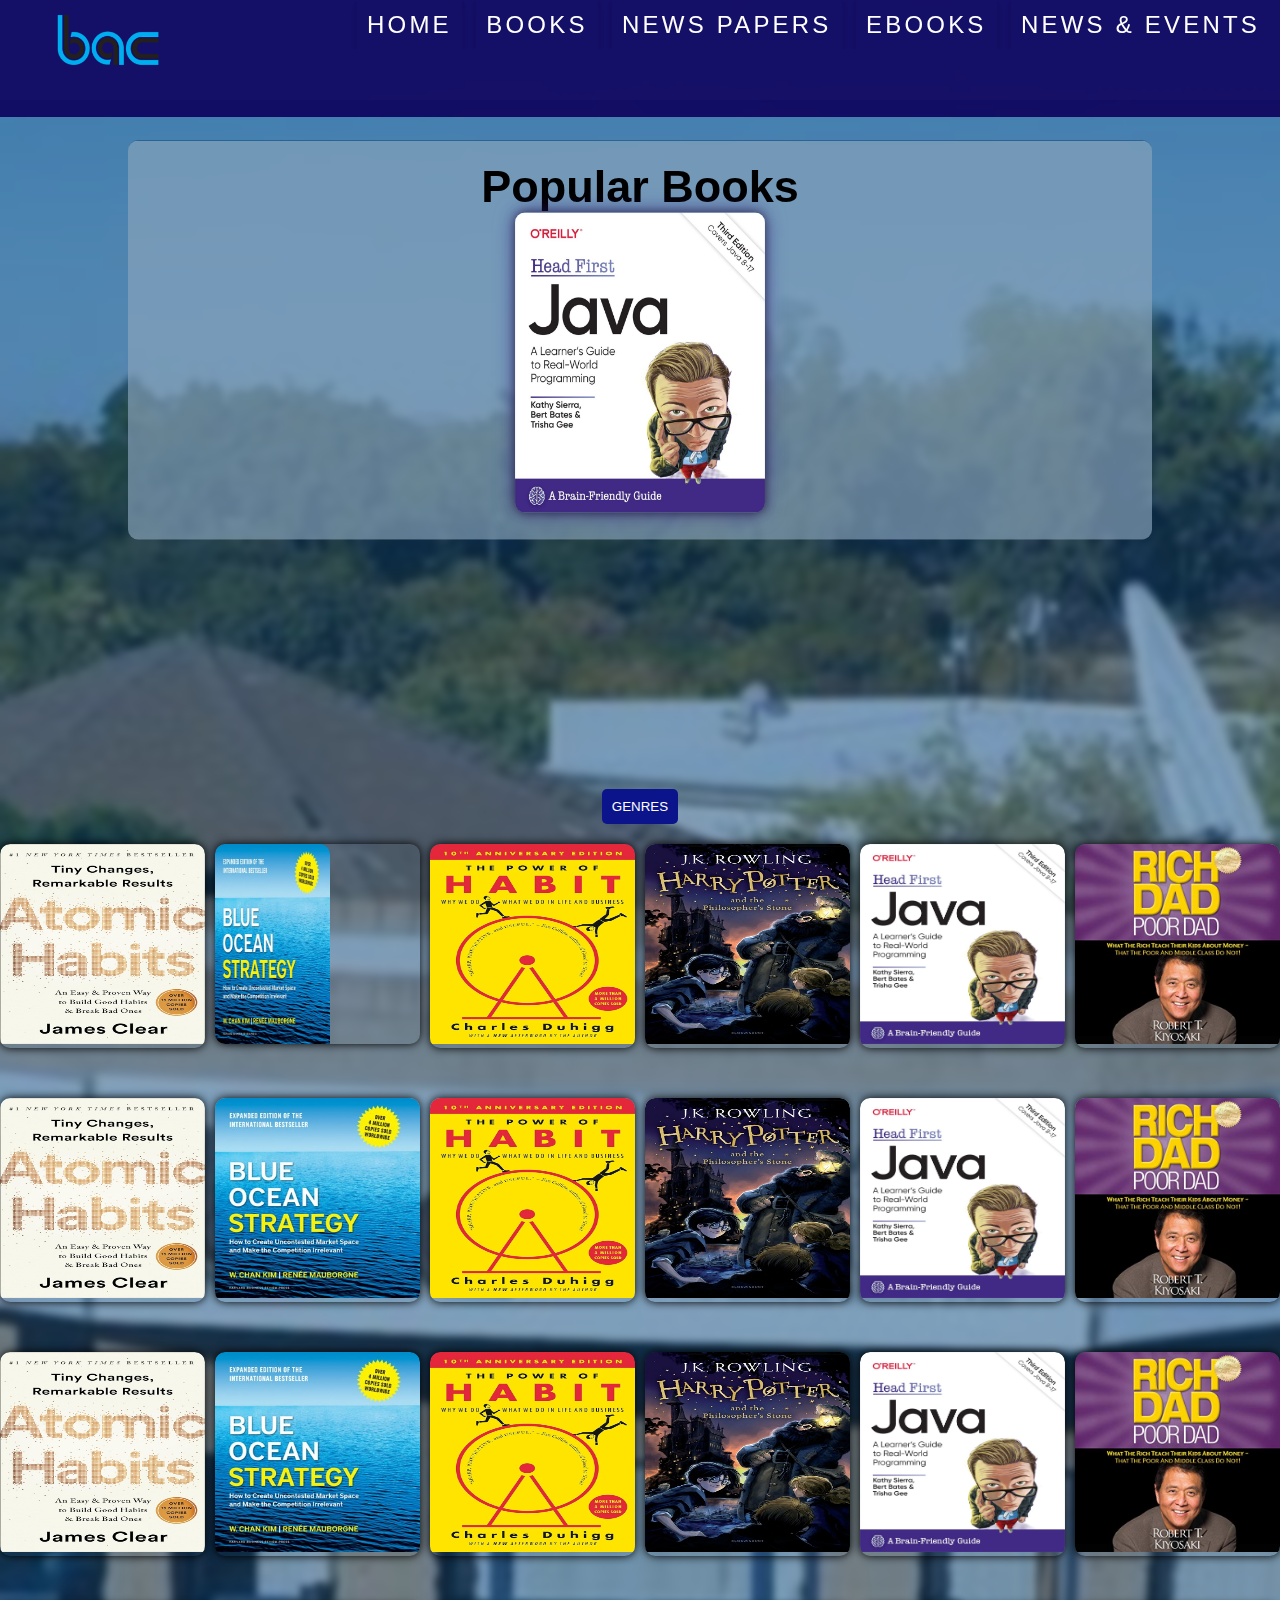
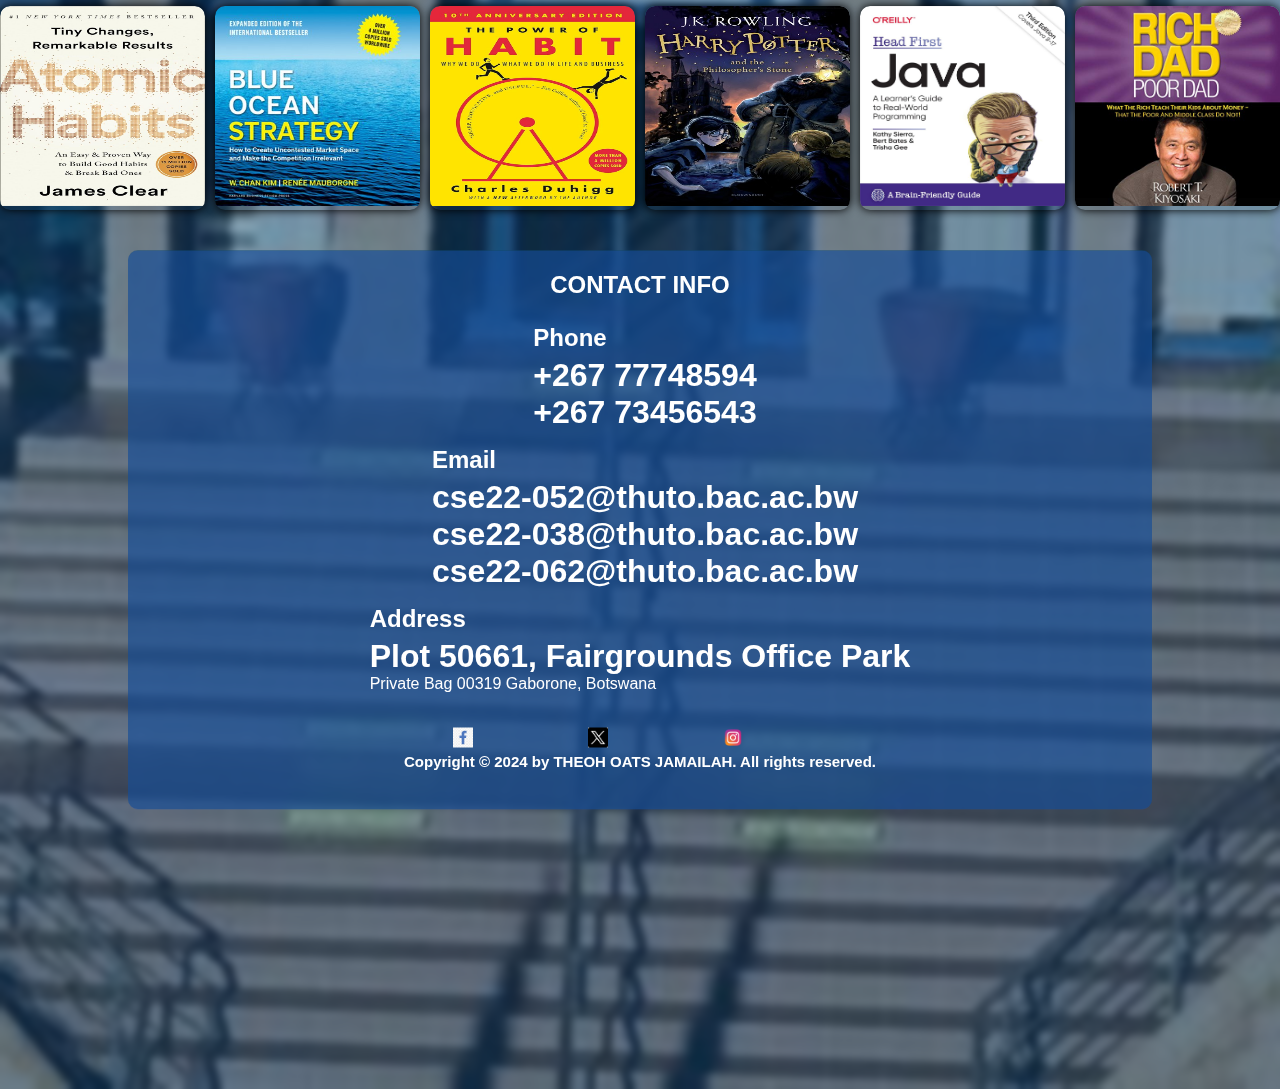
==== Books.html @ 497f3ee6 "git code" ====
<!DOCTYPE html>
<html>
<head>
    <title>Books</title>
    <link rel="stylesheet" href="styles.css">
    <style>
        body {
            background-image: url(photos/schoolbackground\ n.jpg);
            background-size: cover;
            background-position: top center;
            position: relative;
            margin: 0;
            padding: 0;
            font-family: Arial, sans-serif;
        }
        /* Additional styles for slideshow and dropdown */
        #popular-books {
            text-align: center;
            
        }
        #popular-books img {
            max-width: 250px;
            margin: 0 50px;
            

        }
        .slideshow-container {
            position: relative;
            display: inline-block;
        }
        .fade {
            display: none;
        }
        .fade img {
            height: 300px;
            width: 100%;
            border-radius: 10px;
            box-shadow: 0 0 10px rgba(4, 0, 0, 0.5), 0 0 20px rgba(58, 29, 144, 0.647);


        }

        .dropbtn{
            padding: 10px;
            border: none;
            border-radius: 5px;
            background-color: #0c148c; /* Blue color for the button */
            color: #fff; /* White text color */
            cursor: pointer;

        }
        .dropdown {
            text-align: center;
            margin-top: 50px;
        }

        
        .dropdown-content {
            display: none;
            position: relative;
            background-color: #0c148c;
            box-shadow: 0px 8px 16px 0px rgba(0,0,0,0.2);
            z-index: 1;
            margin-top: 10px;
        }
        .dropdown:hover .dropdown-content {
            display: flex;


        }
        .dropdown-content a {
            color: white;
            padding: 12px 16px;
            text-decoration: none;
            display: flex;
            align-items: center;
            justify-content: space-between;
            max-width: 130px;
            height: 10vh;
            width: 100vw;}
        
        .dropdown-content a:hover {
            background-color: rgba(80, 87, 224, 0.3);
    box-shadow: 0 8px 12px rgba(57, 52, 52, 0.2), 0 3px 6px rgba(0, 0, 0, 0.2);
        }
    </style>
</head>
<body>

<section id="header"> 
    <div class="header-cont">
        <div class="nav-bar">
            <div class="LOGO">
                <a href="home.html">
                    <img src="photos/logo-bac.png" alt="Home Logo">
                </a>
            </div>
            

            <div class="nav-list">
                <div class="hamburger"><div class="bar"></div></div>
                <ul>
                    <li><a href="home.html">HOME</a></li>
                    <li><a href="Books.html">BOOKS</a></li>
                    <li><a href="NEWSPAPER.html">NEWS PAPERS</a></li>
                    <li><a href="#ebooks">EBOOKS</a></li>
                    <li><a href="#news">NEWS & EVENTS</a></li> 
                </ul>
            </div>
        </div>
    </div>
</section>

<section id="home">
    <!-- Adding Popular Books Slideshow -->
    <div id="popular-books">
        <h2>Popular Books</h2>
        <div class="slideshow-container">
            <div class="mySlides fade">
                <img src="photos/java.jpg">
            </div>
            <div class="mySlides fade">
                <img src="photos/romeoL80_.jpg">
            </div>
            <div class="mySlides fade">
                <img src="photos/wolfjpg.jpg">
            </div>
        </div>
    </div>

    <div class="menuuu">
        <!-- Dropdown menu for genres -->
        <div class="dropdown">
            <button class="dropbtn">GENRES</button>
            <div class="dropdown-content">
                <a href="#">Fiction</a>
                <a href="#">Mystery</a>
                <a href="#">Romance</a>
                <a href="#">Science Fiction</a>
                <a href="#">Thriller</a>
                <a href="#">Fantasy</a>
                <a href="#">Historical Fiction</a>
                <!-- Add more genres as needed -->
            </div>
        </div>
    </div>


<section class="bookss"> 
    <!-- grid boooks -->

    <!-- Inside the section with id="home" -->
<div class="books-grid">
    <!-- Repeat this block for each book -->
    <div class="book-tile">
        <img src="photos/atomic QL80_.jpg" alt="Book Cover">
        <div class="book-info">
            <h3>Atomic Habits</h3>
            <p>Author: James Clear</p>
            <p>Genre: Self-help</p>
            <p>Rating: 7.5</p>
            <p>Availability: In stock</p>
        </div>
    </div>
    <!-- Repeat end -->
</div>

<!-- Inside the section with id="home" -->
<div class="books-grid">
    <!-- Repeat this block for each book -->
    <div class="book-tile">
        <a href="image_page.html">
            <img src="photos/salesssssAE70-Img400.jpg" alt="Book Cover">
        </a>        <div class="book-info">

            <h3>Blue Ocean Strategy</h3>
            <p>Author: Renée Mauborgne, W. Chan Kim</p>
            <p>Genre: Business</p>
            <p>Rating: 7.5</p>
            <p>Availability: In stock</p>
            <p>Click <a href="another_page.html">here</a> to open</p>


        </div>
    </div>
    <!-- Repeat end -->
</div>

<!-- Inside the section with id="home" -->
<div class="books-grid">
    <!-- Repeat this block for each book -->
    <div class="book-tile">
        <img src="photos/powerQL80_.jpg" alt="Book Cover">
        <div class="book-info">
            <h3>The Power of Habit</h3>
            <p>Author:  Charles Duhigg </p>
            <p>Genre: Self help</p>
            <p>Rating: 4.5</p>
            <p>Availability: In stock</p>
        </div>
    </div>
    <!-- Repeat end -->
</div>

<!-- Inside the section with id="home" -->
<div class="books-grid">
    <!-- Repeat this block for each book -->
    <div class="book-tile">
        <img src="photos/harryporter.jpg" alt="Book Cover">
        <div class="book-info">
            <h3>Harry Potter and the Philosopher's Stone</h3>
            <p>Author: J. K. Rowling </p>
            <p>Genre: Fiction</p>
            <p>Rating: 5.5</p>
            <p>Availability: In stock</p>
        </div>
    </div>
    <!-- Repeat end -->
</div>

<!-- Inside the section with id="home" -->
<div class="books-grid">
    <!-- Repeat this block for each book -->
    <div class="book-tile">
        <img src="photos/java.jpg" alt="Book Cover">
        <div class="book-info">
            <h3>aHead First Java</h3>
            <p>Genre: Programming</p>
            <p>Rating: 6.5</p>
            <p>Availability: In stock</p>
        </div>
    </div>
    <!-- Repeat end -->
</div>

<!-- Inside the section with id="home" -->
<div class="books-grid">
    <!-- Repeat this block for each book -->
    <div class="book-tile">
        <img src="photos/richdad .jpg" alt="Book Cover">
        <div class="book-info">
            <h3>Rich Dad Poor Dad</h3>
            <p>Genre: personal finance </p>
            <p>Rating: 8.5</p>
            <p>Availability: In stock</p>
        </div>
    </div>
    <!-- Repeat end -->
</div>

    <!-- Inside the section with id="home" -->
    <div class="books-grid">
        <!-- Repeat this block for each book -->
        <div class="book-tile">
            <img src="photos/atomic QL80_.jpg" alt="Book Cover">
            <div class="book-info">
                <h3>Atomic Habits</h3>
                <p>Author: James Clear</p>
                <p>Genre: Self-help</p>
                <p>Rating: 7.5</p>
                <p>Availability: In stock</p>
            </div>
        </div>
        <!-- Repeat end -->
    </div>
    
    <!-- Inside the section with id="home" -->
    <div class="books-grid">
        <!-- Repeat this block for each book -->
        <div class="book-tile">
            <img src="photos/salesssssAE70-Img400.jpg" alt="Book Cover">
            <div class="book-info">
                <h3>Blue Ocean Strategy</h3>
                <p>Author: Renée Mauborgne, W. Chan Kim</p>
                <p>Genre: Business</p>
                <p>Rating: 7.5</p>
                <p>Availability: In stock</p>
            </div>
        </div>
        <!-- Repeat end -->
    </div>
    
    <!-- Inside the section with id="home" -->
    <div class="books-grid">
        <!-- Repeat this block for each book -->
        <div class="book-tile">
            <img src="photos/powerQL80_.jpg" alt="Book Cover">
            <div class="book-info">
                <h3>The Power of Habit</h3>
                <p>Author:  Charles Duhigg </p>
                <p>Genre: Self help</p>
                <p>Rating: 4.5</p>
                <p>Availability: In stock</p>
            </div>
        </div>
        <!-- Repeat end -->
    </div>
    
    <!-- Inside the section with id="home" -->
    <div class="books-grid">
        <!-- Repeat this block for each book -->
        <div class="book-tile">
            <img src="photos/harryporter.jpg" alt="Book Cover">
            <div class="book-info">
                <h3>Harry Potter and the Philosopher's Stone</h3>
                <p>Author: J. K. Rowling </p>
                <p>Genre: Fiction</p>
                <p>Rating: 5.5</p>
                <p>Availability: In stock</p>
            </div>
        </div>
        <!-- Repeat end -->
    </div>
    
    <!-- Inside the section with id="home" -->
    <div class="books-grid">
        <!-- Repeat this block for each book -->
        <div class="book-tile">
            <img src="photos/java.jpg" alt="Book Cover">
            <div class="book-info">
                <h3>aHead First Java</h3>
                <p>Genre: Programming</p>
                <p>Rating: 6.5</p>
                <p>Availability: In stock</p>
            </div>
        </div>
        <!-- Repeat end -->
    </div>
    
    <!-- Inside the section with id="home" -->
    <div class="books-grid">
        <!-- Repeat this block for each book -->
        <div class="book-tile">
            <img src="photos/richdad .jpg" alt="Book Cover">
            <div class="book-info">
                <h3>Rich Dad Poor Dad</h3>
                <p>Genre: personal finance </p>
                <p>Rating: 8.5</p>
                <p>Availability: In stock</p>
            </div>
        </div>
        <!-- Repeat end -->
    </div>
    

    
    <!-- Inside the section with id="home" -->
<div class="books-grid">
    <!-- Repeat this block for each book -->
    <div class="book-tile">
        <img src="photos/atomic QL80_.jpg" alt="Book Cover">
        <div class="book-info">
            <h3>Atomic Habits</h3>
            <p>Author: James Clear</p>
            <p>Genre: Self-help</p>
            <p>Rating: 7.5</p>
            <p>Availability: In stock</p>
        </div>
    </div>
    <!-- Repeat end -->
</div>

<!-- Inside the section with id="home" -->
<div class="books-grid">
    <!-- Repeat this block for each book -->
    <div class="book-tile">
        <img src="photos/salesssssAE70-Img400.jpg" alt="Book Cover">
        <div class="book-info">
            <h3>Blue Ocean Strategy</h3>
            <p>Author: Renée Mauborgne, W. Chan Kim</p>
            <p>Genre: Business</p>
            <p>Rating: 7.5</p>
            <p>Availability: In stock</p>
        </div>
    </div>
    <!-- Repeat end -->
</div>

<!-- Inside the section with id="home" -->
<div class="books-grid">
    <!-- Repeat this block for each book -->
    <div class="book-tile">
        <img src="photos/powerQL80_.jpg" alt="Book Cover">
        <div class="book-info">
            <h3>The Power of Habit</h3>
            <p>Author:  Charles Duhigg </p>
            <p>Genre: Self help</p>
            <p>Rating: 4.5</p>
            <p>Availability: In stock</p>
        </div>
    </div>
    <!-- Repeat end -->
</div>

<!-- Inside the section with id="home" -->
<div class="books-grid">
    <!-- Repeat this block for each book -->
    <div class="book-tile">
        <img src="photos/harryporter.jpg" alt="Book Cover">
        <div class="book-info">
            <h3>Harry Potter and the Philosopher's Stone</h3>
            <p>Author: J. K. Rowling </p>
            <p>Genre: Fiction</p>
            <p>Rating: 5.5</p>
            <p>Availability: In stock</p>
        </div>
    </div>
    <!-- Repeat end -->
</div>

<!-- Inside the section with id="home" -->
<div class="books-grid">
    <!-- Repeat this block for each book -->
    <div class="book-tile">
        <img src="photos/java.jpg" alt="Book Cover">
        <div class="book-info">
            <h3>aHead First Java</h3>
            <p>Genre: Programming</p>
            <p>Rating: 6.5</p>
            <p>Availability: In stock</p>
        </div>
    </div>
    <!-- Repeat end -->
</div>

<!-- Inside the section with id="home" -->
<div class="books-grid">
    <!-- Repeat this block for each book -->
    <div class="book-tile">
        <img src="photos/richdad .jpg" alt="Book Cover">
        <div class="book-info">
            <h3>Rich Dad Poor Dad</h3>
            <p>Genre: personal finance </p>
            <p>Rating: 8.5</p>
            <p>Availability: In stock</p>
        </div>
    </div>
    <!-- Repeat end -->
</div>

    <!-- Inside the section with id="home" -->
    <div class="books-grid">
        <!-- Repeat this block for each book -->
        <div class="book-tile">
            <img src="photos/atomic QL80_.jpg" alt="Book Cover">
            <div class="book-info">
                <h3>Atomic Habits</h3>
                <p>Author: James Clear</p>
                <p>Genre: Self-help</p>
                <p>Rating: 7.5</p>
                <p>Availability: In stock</p>
            </div>
        </div>
        <!-- Repeat end -->
    </div>
    
    <!-- Inside the section with id="home" -->
    <div class="books-grid">
        <!-- Repeat this block for each book -->
        <div class="book-tile">
            <img src="photos/salesssssAE70-Img400.jpg" alt="Book Cover">
            <div class="book-info">
                <h3>Blue Ocean Strategy</h3>
                <p>Author: Renée Mauborgne, W. Chan Kim</p>
                <p>Genre: Business</p>
                <p>Rating: 7.5</p>
                <p>Availability: In stock</p>
            </div>
        </div>
        <!-- Repeat end -->
    </div>
    
    <!-- Inside the section with id="home" -->
    <div class="books-grid">
        <!-- Repeat this block for each book -->
        <div class="book-tile">
            <img src="photos/powerQL80_.jpg" alt="Book Cover">
            <div class="book-info">
                <h3>The Power of Habit</h3>
                <p>Author:  Charles Duhigg </p>
                <p>Genre: Self help</p>
                <p>Rating: 4.5</p>
                <p>Availability: In stock</p>
            </div>
        </div>
        <!-- Repeat end -->
    </div>
    
    <!-- Inside the section with id="home" -->
    <div class="books-grid">
        <!-- Repeat this block for each book -->
        <div class="book-tile">
            <img src="photos/harryporter.jpg" alt="Book Cover">
            <div class="book-info">
                <h3>Harry Potter and the Philosopher's Stone</h3>
                <p>Author: J. K. Rowling </p>
                <p>Genre: Fiction</p>
                <p>Rating: 5.5</p>
                <p>Availability: In stock</p>
            </div>
        </div>
        <!-- Repeat end -->
    </div>
    
    <!-- Inside the section with id="home" -->
    <div class="books-grid">
        <!-- Repeat this block for each book -->
        <div class="book-tile">
            <img src="photos/java.jpg" alt="Book Cover">
            <div class="book-info">
                <h3>aHead First Java</h3>
                <p>Genre: Programming</p>
                <p>Rating: 6.5</p>
                <p>Availability: In stock</p>
            </div>
        </div>
        <!-- Repeat end -->
    </div>
    
    <!-- Inside the section with id="home" -->
    <div class="books-grid">
        <!-- Repeat this block for each book -->
        <div class="book-tile">
            <img src="photos/richdad .jpg" alt="Book Cover">
            <div class="book-info">
                <h3>Rich Dad Poor Dad</h3>
                <p>Genre: personal finance </p>
                <p>Rating: 8.5</p>
                <p>Availability: In stock</p>
            </div>
        </div>
        <!-- Repeat end -->
    </div>
    
    
    </section>
   

    
<!-- footer -->
<section id="footer">
    <div class="footer-cont">




        <h2 class="section-title" > CONTACT <span>INFO</span></h1>


            <div class=" contact-item" style="">
                <div class="icon"><img src="imgs/phone_12383953.png" alt=""></div>

                <div class="contact-info" >
                    <h2>Phone</h1>
                    <h1>+267 77748594</h2>
                    <h1>+267 73456543</h2>
                </div>
            </div>

            <div class=" contact-item">
                <div class="icon"><img src="imgs/mail_7770018.png" alt=""></div>

                <div class="contact-info" >
                    <h2>Email</h1>
                    <h1>cse22-052@thuto.bac.ac.bw</h2>
                    <h1>cse22-038@thuto.bac.ac.bw</h2>
                    <h1>cse22-062@thuto.bac.ac.bw</h2>
                </div>
            </div>

            <div class=" contact-item">
                <div class="contact-info" >
                    <h2>Address</h1>
                    <h1>Plot 50661, Fairgrounds Office Park </h1
                    <h1>Private Bag 00319 Gaborone, Botswana</h1>
                </div>
            </div>


        </div>

    </div>

        <div class="brand">
            <div class="social-icon">
                <div class="social-item">
                    <a href="#"><img src="photos/fbbbbbbbbbbbbbbb9857d.png" alt=""></a>
                </div>
            </div>
            <div class="social-icon">
                <div class="social-item">
                    <a href="#"><img src="photos/twitter-x-logo.png" alt=""></a>
                </div>
            </div>
            <div class="social-icon">
                <div class="social-item">
                    <a href="#"><img src="photos/pngtree-instagram-icon-instagram-logo-png-image_3584852.png" alt=""></a>
                </div>
            </div>
        </div>
        <h2 class="section-title" style="font-size: 15px;">Copyright © 2024 by THEOH OATS JAMAILAH. All rights reserved.</h2>
    </div>
</section>
</section>


<!-- JavaScript for slideshow -->


<script src="./menu.js" > </script>


</body>
</html>
---- styles.css ----
* {
    padding: 0;
    margin: 0;
    box-sizing: border-box;
}

/* header */

#header {
    position: fixed;
    z-index: 1000;
    top: 0;
    left: 0;
    width: 100%;
    background-color: rgba(15, 4, 139, 0.892); /* Adjust as needed */
}

a{
    text-decoration: none;
    position: relative;
    color: white;
    font-size: 10px;
    position: relative;
    display: flex;
    width: 115px;
}


.LOGO{
    position: relative;
    top: 15px;
    height: 50px; 
    width: 25px;
    display: flex;
     left: 0px;
    
}


.container{
min-height: 100pc;
width: 100%;
display:flex;
align-items: center;
justify-content: center;
}
 



#header .header-cont {
    height: 13vh;
    background-color: rgba(18, 7, 55, 0.5); 
}

#header .nav-bar{
    display: flex;
    align-items: center;
    justify-content: space-between;
    width: 100%;
    max-width: 1300px;
    padding: 0 10px;
}


#header .nav-list ul {
    list-style: none;
    position: absolute;
    background-color: #150834;
    /* left: 100%; */
    height: 100vh;
    width: 100vw;
    top: 0;
    left: 100%;
    display: flex;
    justify-content: center;
    align-items: center;
    z-index: 1;
    flex-direction: column;
    overflow-x: hidden;

}


#header .nav-list ul a {
    font-size: 1.5rem;
    font-weight: 500;
    text-decoration: none;
    margin-left: 10px;
    color: white;
    letter-spacing: .2rem;
    display: block;
    text-transform: uppercase;
    width: fit-content;
    padding: 10px;
    background-color: transparent;
    box-shadow: 0 4px 6px rgba(0, 0, 0, 0.1), 0 1px 3px rgba(0, 0, 0, 0.1);
    transition: background-color 0.3s ease;
  }

  #header .nav-list ul a{
    left: 0;
  }
  
  #header .nav-list ul a:hover {
    background-color: rgba(80, 87, 224, 0.3);
    box-shadow: 0 8px 12px rgba(57, 52, 52, 0.2), 0 3px 6px rgba(0, 0, 0, 0.2);
  }


  #header .hamburger {
    height: 60px;
    width: 60px;
    display: inline-block;
    border: 3px solid white;
    border-radius: 50%;
    position: fixed;
    top: 20px;
    right: 20px;
    display: flex;
    z-index: 100;
    align-items: center;
    justify-content: center;
    cursor: pointer;
    transition: background-color 0.3s ease; /* Added transition for smoother color change */
}

#header .hamburger.active {
    background-color: rgba(255, 255, 255, 0.1); /* Change background color when active */
}

#header .hamburger .bar {
    height: 2px;
    width: 30px;
    position: relative;
    background-color: white;
    z-index: -1;
    transition: 0.3s ease; /* Added transition for smoother bar animation */
}

#header .hamburger .bar::after,
#header .hamburger .bar::before {
    content: '';
    position: absolute;
    height: 100%;
    width: 100%;
    left: 0;
    background-color: white;
    transition: 0.3s ease;
    transition-property: top, bottom;
}

#header .hamburger .bar::after {
    top: 8px;
}

#header .hamburger .bar::before {
    bottom: 8px;
}

#header .hamburger.active .bar::after {
    top: 0px;
    transform: rotate(-45deg); /* Rotate the bars for an 'X' shape */
}

#header .hamburger.active .bar::before {
    bottom: 0px;
    transform: rotate(45deg); /* Rotate the bars for an 'X' shape */
}

/* Media query for smaller screens */
@media only screen and (max-width: 1000px) {
    #header .nav-list ul {
        display: none;
        flex-direction: column;
        text-align: center;
        position: absolute;
        top: 70px; /* Adjust as needed */
        left: 0;
        width: 100%;
        background-color: #0c148c; /* */
        z-index: 99;
        border-radius: 20%;
        height: 500px;
        box-shadow: 0 0 10px rgba(255, 255, 255, 0.5), 0 0 20px rgba(255, 255, 255, 0.2);

        
        
    }

    #header .nav-list.active ul {
        display: flex;
    }

    #header .nav-list ul li {
        padding: 15px;
        margin: 0;
        border-bottom: 1px solid white; /* Adjust border color */
    }

    #header .hamburger {
        position: fixed;
        top: 20px;
        right: 20px;
        z-index: 101; /* Ensure the hamburger is above the menu */
    }

    #header .nav-list.active ul {
        display: flex;
    }
}




/* MOBILE  */



@media screen and (min-width: 1000px) {
    #header .hamburger{
        display: none;
    }
    #header .nav-list ul{
        position: initial;
        display: block;
        height: auto;
        width: fit-content;
        background-color: transparent;

    }

    #header .nav-list ul li {
        display: inline-block;

    }
    #header .nav-list ul a ::after{
        display: none;
    }
    
}


/* header */



/* bodyh */
body {
    margin: 0;
    padding: 0;
    font-family: Arial, sans-serif;
}

#home {
    display: flex;
    flex-direction: column;
    min-height: 150vh;
    color: rgb(0, 0, 0);
    backdrop-filter: blur(3px); /* Add a blur effect */
    background-color: rgba(13, 72, 120, 0.5); /* Adjust the background color and opacity */
    margin-top: 100px;
}

.search {
    margin-top: 100px;
    text-align: center;
    max-width: 600px;
    margin: auto;
    backdrop-filter: blur(1px); /* Add a blur effect to the background */
    background-color: rgba(255, 255, 255, 0.5); /* Adjust the background color and opacity */
    padding: 20px; /* Add padding to create space around the content */
    border-radius: 10px;
}

.search h1 {
    font-size: 2.5em;
    margin-bottom: 20px;
}

.search h5 {
    margin-bottom: 20px;
}
.search-container {
    display: flex;
    flex-direction: column;
    align-items: center;
}

.search-container input[type="text"] {
    padding: 10px;
    width: calc(100% - 20px); /* Adjust as needed */
    border-radius: 5px;
    border: 1px solid #ccc;
    margin-bottom: 10px; /* Adjust as needed */
}

.search-button {
    padding: 10px 20px; /* Adjust as needed */
    font-size: 18px; /* Adjust as needed */
    background-color: #04acee; /* Green background color */
    color: white; /* White text color */
    border: none; /* Remove border */
    border-radius: 5px; /* Rounded corners */
    cursor: pointer; /* Add cursor on hover */
    transition: background-color 0.3s ease; /* Smooth transition */
}



.search-button:hover {
    background-color: #0c148c; /* Darker green on hover */
}






/* books */



#popular-books{
    position: relative;
    top: 50%;
    left: 50%;
    bottom: 0;
    margin-top: 240px;
    font-size: 30px;
    transform: translate(-50%, -50%);
    background-color: rgba(255, 255, 255, 0.337); /* Adjust opacity as needed */
    padding: 20px;
    border-radius: 10px;
    backdrop-filter: blur(3px); /* Apply background blur effect */
    max-width: 80%; /* Limit the width of the footer */
}






/* books grid css */
  /* Define grid layout for books */
  .bookss {
    display: grid;
    grid-template-columns: repeat(6, 1fr);
    gap: 10px;
}

/* Style each book tile */
.books-grid {
    width: 100%;
    text-align: center;
    grid-template-columns: repeat(auto-fill, minmax(200px, 3fr));
    grid-gap: 20px;
    margin: 20px auto;
    max-width: 1200px;
}

.book-tile {
    position: relative;
    overflow: hidden;
    border-radius: 10px;
    box-shadow: 0 0 10px rgb(0, 0, 0);
    transition: transform 0.3s ease;
}

.book-tile:hover {
    transform: scale(1.05);
}

.book-tile img {
    width: 100%;
    height: 200px;
    border-top-left-radius: 10px;
    border-top-right-radius: 10px;
}

.book-info {
    position: absolute;
    bottom: 0;
    left: 0;
    width: 100%;
    background-color: rgba(255, 255, 255, 0.907);
    padding: 10px;
    box-sizing: border-box;
    transition: opacity 0.3s ease;
    opacity: 0;
}

.book-tile:hover .book-info {
    opacity: 2;
}



.book-info h3 {
    margin-top: 0;
    margin-bottom: 5px;
    font-size: 16px;
    font-weight: bold;
}

.book-info p {
    margin: 0;
    font-size: 14px;
}


/* Media query for smaller devices */
@media screen and (max-width: 1200px) {
    .bookss {
        grid-template-columns: repeat(auto-fill, minmax(200px, 4fr));
    }
}


.social-icon img{

    display:flex;
    padding: 5px; 
    height: 70px;
}

#footer {
    position: relative;
    top: 50%;
    left: 50%;
    bottom: 0;
    margin-top: 300px;
    transform: translate(-50%, -50%);
    background-color: rgba(27, 81, 182, 0.334); /* Adjust opacity as needed */
    padding: 20px;
    border-radius: 10px;
    color: white;
    backdrop-filter: blur(10px); /* Apply background blur effect */
    max-width: 80%; /* Limit the width of the footer */
}

.footer-cont {
    display: flex;
    flex-direction: column;
    align-items: center;
}

.section-title {
    margin-bottom: 20px;
    text-align: center;
}

.contact-item {
    display: flex;
    align-items: center;
    margin-bottom: 10px;
}

.contact-item .icon {
    margin-right: 10px;
}

.contact-info {
    display: flex;
    flex-direction: column;
}

.contact-info h2 {
    margin: 5px 0;
}

.brand {
    margin-top: 20px;
    display: flex;
    justify-content: center;
    align-items: center;
}

.social-icon {
    margin: 0 10px;
}

.social-item img {
    width: 30px;
    height: 30px;
}
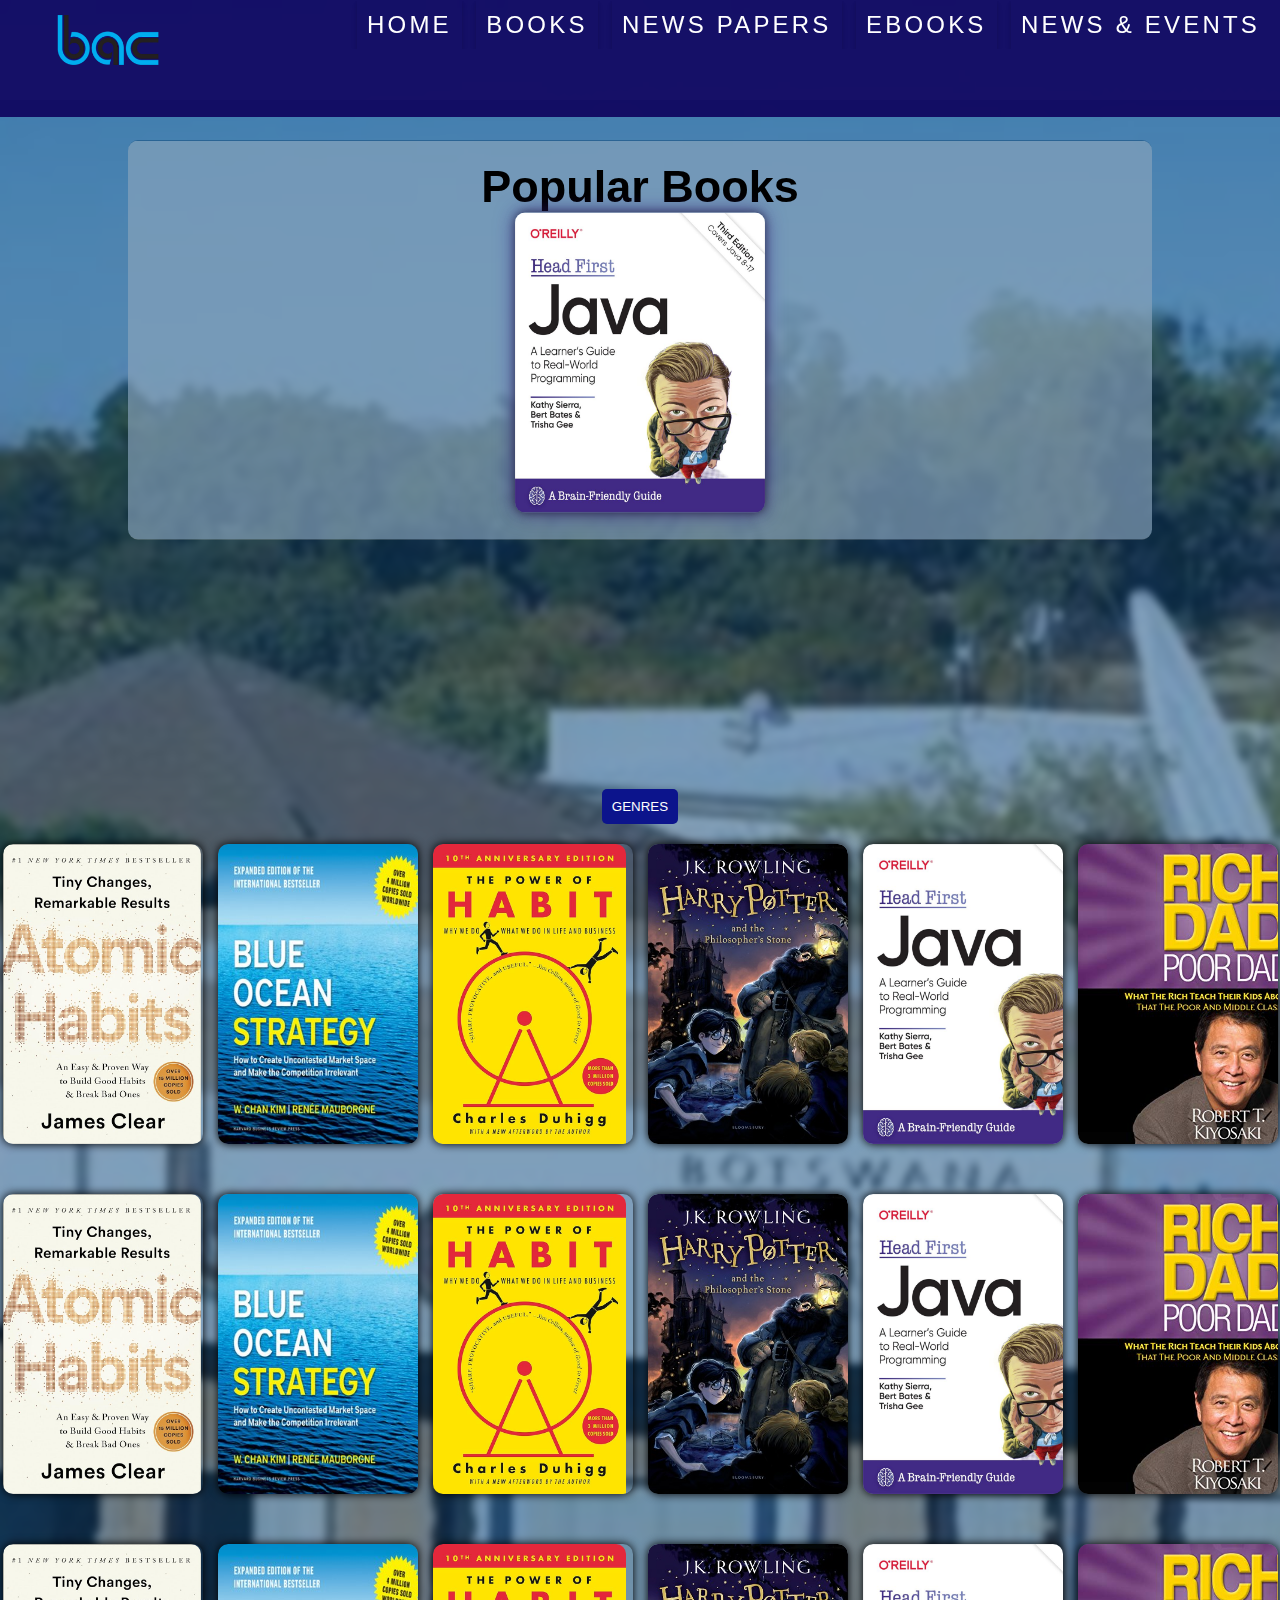
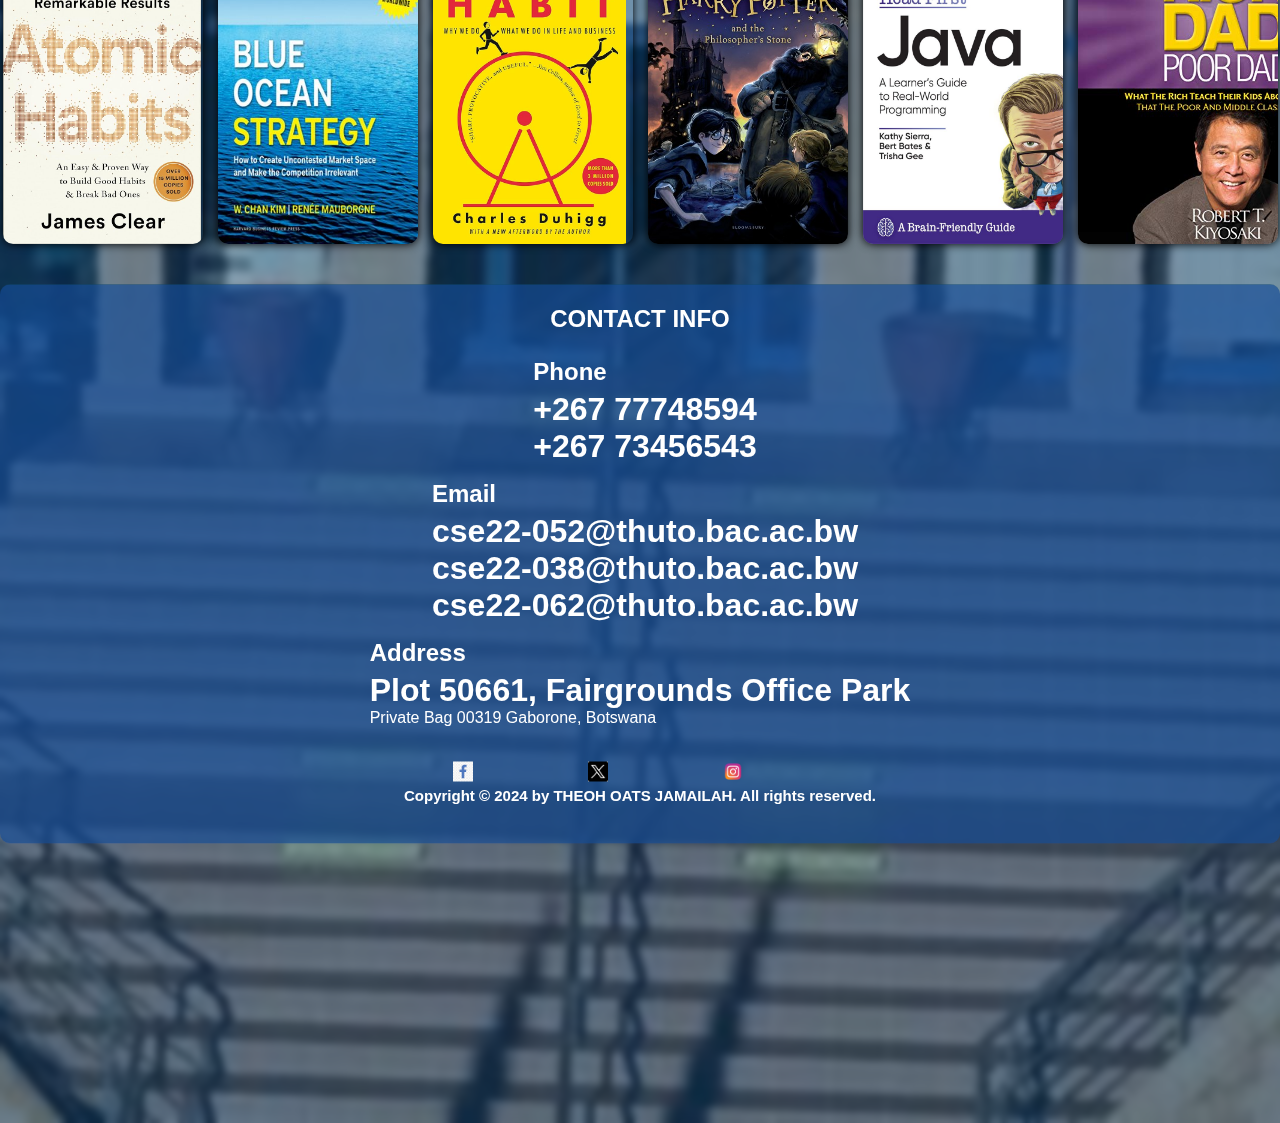
==== commit fa88ca0f: "book title" ====
--- a/Books.html
+++ b/Books.html
@@ -153,7 +153,10 @@
 <div class="books-grid">
     <!-- Repeat this block for each book -->
     <div class="book-tile">
-        <img src="photos/atomic QL80_.jpg" alt="Book Cover">
+        <a href="image_page.html">
+            <img src="photos/atomic QL80_.jpg" alt="Book Cover">
+        </a>   
+        
         <div class="book-info">
             <h3>Atomic Habits</h3>
             <p>Author: James Clear</p>
@@ -171,27 +174,28 @@
     <div class="book-tile">
         <a href="image_page.html">
             <img src="photos/salesssssAE70-Img400.jpg" alt="Book Cover">
-        </a>        <div class="book-info">
+        </a>   
+        
+        <div class="book-info">
 
             <h3>Blue Ocean Strategy</h3>
             <p>Author: Renée Mauborgne, W. Chan Kim</p>
             <p>Genre: Business</p>
             <p>Rating: 7.5</p>
             <p>Availability: In stock</p>
-            <p>Click <a href="another_page.html">here</a> to open</p>
-
-
-        </div>
-    </div>
-    <!-- Repeat end -->
-</div>
-
-<!-- Inside the section with id="home" -->
-<div class="books-grid">
-    <!-- Repeat this block for each book -->
-    <div class="book-tile">
-        <img src="photos/powerQL80_.jpg" alt="Book Cover">
-        <div class="book-info">
+        </div>
+    </div>
+    <!-- Repeat end -->
+</div>
+
+<!-- Inside the section with id="home" -->
+<div class="books-grid">
+    <!-- Repeat this block for each book -->
+    <div class="book-tile">
+        <a href="image_page.html">
+            <img src="photos/powerQL80_.jpg" alt="Book Cover">
+        </a>   
+                <div class="book-info">
             <h3>The Power of Habit</h3>
             <p>Author:  Charles Duhigg </p>
             <p>Genre: Self help</p>
@@ -206,8 +210,10 @@
 <div class="books-grid">
     <!-- Repeat this block for each book -->
     <div class="book-tile">
-        <img src="photos/harryporter.jpg" alt="Book Cover">
-        <div class="book-info">
+        <a href="image_page.html">
+            <img src="photos/harryporter.jpg" alt="Book Cover">
+        </a>   
+                <div class="book-info">
             <h3>Harry Potter and the Philosopher's Stone</h3>
             <p>Author: J. K. Rowling </p>
             <p>Genre: Fiction</p>
@@ -222,8 +228,10 @@
 <div class="books-grid">
     <!-- Repeat this block for each book -->
     <div class="book-tile">
-        <img src="photos/java.jpg" alt="Book Cover">
-        <div class="book-info">
+        <a href="image_page.html">
+            <img src="photos/java.jpg" alt="Book Cover">
+        </a>   
+                <div class="book-info">
             <h3>aHead First Java</h3>
             <p>Genre: Programming</p>
             <p>Rating: 6.5</p>
@@ -237,8 +245,10 @@
 <div class="books-grid">
     <!-- Repeat this block for each book -->
     <div class="book-tile">
-        <img src="photos/richdad .jpg" alt="Book Cover">
-        <div class="book-info">
+        <a href="image_page.html">
+            <img src="photos/richdad .jpg" alt="Book Cover">
+        </a>   
+                <div class="book-info">
             <h3>Rich Dad Poor Dad</h3>
             <p>Genre: personal finance </p>
             <p>Rating: 8.5</p>
@@ -248,107 +258,15 @@
     <!-- Repeat end -->
 </div>
 
-    <!-- Inside the section with id="home" -->
-    <div class="books-grid">
-        <!-- Repeat this block for each book -->
-        <div class="book-tile">
+
+   <!-- Inside the section with id="home" -->
+   <div class="books-grid">
+    <!-- Repeat this block for each book -->
+    <div class="book-tile">
+        <a href="image_page.html">
             <img src="photos/atomic QL80_.jpg" alt="Book Cover">
-            <div class="book-info">
-                <h3>Atomic Habits</h3>
-                <p>Author: James Clear</p>
-                <p>Genre: Self-help</p>
-                <p>Rating: 7.5</p>
-                <p>Availability: In stock</p>
-            </div>
-        </div>
-        <!-- Repeat end -->
-    </div>
-    
-    <!-- Inside the section with id="home" -->
-    <div class="books-grid">
-        <!-- Repeat this block for each book -->
-        <div class="book-tile">
-            <img src="photos/salesssssAE70-Img400.jpg" alt="Book Cover">
-            <div class="book-info">
-                <h3>Blue Ocean Strategy</h3>
-                <p>Author: Renée Mauborgne, W. Chan Kim</p>
-                <p>Genre: Business</p>
-                <p>Rating: 7.5</p>
-                <p>Availability: In stock</p>
-            </div>
-        </div>
-        <!-- Repeat end -->
-    </div>
-    
-    <!-- Inside the section with id="home" -->
-    <div class="books-grid">
-        <!-- Repeat this block for each book -->
-        <div class="book-tile">
-            <img src="photos/powerQL80_.jpg" alt="Book Cover">
-            <div class="book-info">
-                <h3>The Power of Habit</h3>
-                <p>Author:  Charles Duhigg </p>
-                <p>Genre: Self help</p>
-                <p>Rating: 4.5</p>
-                <p>Availability: In stock</p>
-            </div>
-        </div>
-        <!-- Repeat end -->
-    </div>
-    
-    <!-- Inside the section with id="home" -->
-    <div class="books-grid">
-        <!-- Repeat this block for each book -->
-        <div class="book-tile">
-            <img src="photos/harryporter.jpg" alt="Book Cover">
-            <div class="book-info">
-                <h3>Harry Potter and the Philosopher's Stone</h3>
-                <p>Author: J. K. Rowling </p>
-                <p>Genre: Fiction</p>
-                <p>Rating: 5.5</p>
-                <p>Availability: In stock</p>
-            </div>
-        </div>
-        <!-- Repeat end -->
-    </div>
-    
-    <!-- Inside the section with id="home" -->
-    <div class="books-grid">
-        <!-- Repeat this block for each book -->
-        <div class="book-tile">
-            <img src="photos/java.jpg" alt="Book Cover">
-            <div class="book-info">
-                <h3>aHead First Java</h3>
-                <p>Genre: Programming</p>
-                <p>Rating: 6.5</p>
-                <p>Availability: In stock</p>
-            </div>
-        </div>
-        <!-- Repeat end -->
-    </div>
-    
-    <!-- Inside the section with id="home" -->
-    <div class="books-grid">
-        <!-- Repeat this block for each book -->
-        <div class="book-tile">
-            <img src="photos/richdad .jpg" alt="Book Cover">
-            <div class="book-info">
-                <h3>Rich Dad Poor Dad</h3>
-                <p>Genre: personal finance </p>
-                <p>Rating: 8.5</p>
-                <p>Availability: In stock</p>
-            </div>
-        </div>
-        <!-- Repeat end -->
-    </div>
-    
-
-    
-    <!-- Inside the section with id="home" -->
-<div class="books-grid">
-    <!-- Repeat this block for each book -->
-    <div class="book-tile">
-        <img src="photos/atomic QL80_.jpg" alt="Book Cover">
+        </a>   
+        
         <div class="book-info">
             <h3>Atomic Habits</h3>
             <p>Author: James Clear</p>
@@ -364,8 +282,12 @@
 <div class="books-grid">
     <!-- Repeat this block for each book -->
     <div class="book-tile">
-        <img src="photos/salesssssAE70-Img400.jpg" alt="Book Cover">
+        <a href="image_page.html">
+            <img src="photos/salesssssAE70-Img400.jpg" alt="Book Cover">
+        </a>   
+        
         <div class="book-info">
+
             <h3>Blue Ocean Strategy</h3>
             <p>Author: Renée Mauborgne, W. Chan Kim</p>
             <p>Genre: Business</p>
@@ -380,8 +302,10 @@
 <div class="books-grid">
     <!-- Repeat this block for each book -->
     <div class="book-tile">
-        <img src="photos/powerQL80_.jpg" alt="Book Cover">
-        <div class="book-info">
+        <a href="image_page.html">
+            <img src="photos/powerQL80_.jpg" alt="Book Cover">
+        </a>   
+                <div class="book-info">
             <h3>The Power of Habit</h3>
             <p>Author:  Charles Duhigg </p>
             <p>Genre: Self help</p>
@@ -396,8 +320,10 @@
 <div class="books-grid">
     <!-- Repeat this block for each book -->
     <div class="book-tile">
-        <img src="photos/harryporter.jpg" alt="Book Cover">
-        <div class="book-info">
+        <a href="image_page.html">
+            <img src="photos/harryporter.jpg" alt="Book Cover">
+        </a>   
+                <div class="book-info">
             <h3>Harry Potter and the Philosopher's Stone</h3>
             <p>Author: J. K. Rowling </p>
             <p>Genre: Fiction</p>
@@ -412,8 +338,10 @@
 <div class="books-grid">
     <!-- Repeat this block for each book -->
     <div class="book-tile">
-        <img src="photos/java.jpg" alt="Book Cover">
-        <div class="book-info">
+        <a href="image_page.html">
+            <img src="photos/java.jpg" alt="Book Cover">
+        </a>   
+                <div class="book-info">
             <h3>aHead First Java</h3>
             <p>Genre: Programming</p>
             <p>Rating: 6.5</p>
@@ -427,8 +355,10 @@
 <div class="books-grid">
     <!-- Repeat this block for each book -->
     <div class="book-tile">
-        <img src="photos/richdad .jpg" alt="Book Cover">
-        <div class="book-info">
+        <a href="image_page.html">
+            <img src="photos/richdad .jpg" alt="Book Cover">
+        </a>   
+                <div class="book-info">
             <h3>Rich Dad Poor Dad</h3>
             <p>Genre: personal finance </p>
             <p>Rating: 8.5</p>
@@ -438,101 +368,115 @@
     <!-- Repeat end -->
 </div>
 
-    <!-- Inside the section with id="home" -->
-    <div class="books-grid">
-        <!-- Repeat this block for each book -->
-        <div class="book-tile">
+   <!-- Inside the section with id="home" -->
+   <div class="books-grid">
+    <!-- Repeat this block for each book -->
+    <div class="book-tile">
+        <a href="image_page.html">
             <img src="photos/atomic QL80_.jpg" alt="Book Cover">
-            <div class="book-info">
-                <h3>Atomic Habits</h3>
-                <p>Author: James Clear</p>
-                <p>Genre: Self-help</p>
-                <p>Rating: 7.5</p>
-                <p>Availability: In stock</p>
-            </div>
-        </div>
-        <!-- Repeat end -->
-    </div>
-    
-    <!-- Inside the section with id="home" -->
-    <div class="books-grid">
-        <!-- Repeat this block for each book -->
-        <div class="book-tile">
+        </a>   
+        
+        <div class="book-info">
+            <h3>Atomic Habits</h3>
+            <p>Author: James Clear</p>
+            <p>Genre: Self-help</p>
+            <p>Rating: 7.5</p>
+            <p>Availability: In stock</p>
+        </div>
+    </div>
+    <!-- Repeat end -->
+</div>
+
+<!-- Inside the section with id="home" -->
+<div class="books-grid">
+    <!-- Repeat this block for each book -->
+    <div class="book-tile">
+        <a href="image_page.html">
             <img src="photos/salesssssAE70-Img400.jpg" alt="Book Cover">
-            <div class="book-info">
-                <h3>Blue Ocean Strategy</h3>
-                <p>Author: Renée Mauborgne, W. Chan Kim</p>
-                <p>Genre: Business</p>
-                <p>Rating: 7.5</p>
-                <p>Availability: In stock</p>
-            </div>
-        </div>
-        <!-- Repeat end -->
-    </div>
-    
-    <!-- Inside the section with id="home" -->
-    <div class="books-grid">
-        <!-- Repeat this block for each book -->
-        <div class="book-tile">
+        </a>   
+        
+        <div class="book-info">
+
+            <h3>Blue Ocean Strategy</h3>
+            <p>Author: Renée Mauborgne, W. Chan Kim</p>
+            <p>Genre: Business</p>
+            <p>Rating: 7.5</p>
+            <p>Availability: In stock</p>
+        </div>
+    </div>
+    <!-- Repeat end -->
+</div>
+
+<!-- Inside the section with id="home" -->
+<div class="books-grid">
+    <!-- Repeat this block for each book -->
+    <div class="book-tile">
+        <a href="image_page.html">
             <img src="photos/powerQL80_.jpg" alt="Book Cover">
-            <div class="book-info">
-                <h3>The Power of Habit</h3>
-                <p>Author:  Charles Duhigg </p>
-                <p>Genre: Self help</p>
-                <p>Rating: 4.5</p>
-                <p>Availability: In stock</p>
-            </div>
-        </div>
-        <!-- Repeat end -->
-    </div>
-    
-    <!-- Inside the section with id="home" -->
-    <div class="books-grid">
-        <!-- Repeat this block for each book -->
-        <div class="book-tile">
+        </a>   
+                <div class="book-info">
+            <h3>The Power of Habit</h3>
+            <p>Author:  Charles Duhigg </p>
+            <p>Genre: Self help</p>
+            <p>Rating: 4.5</p>
+            <p>Availability: In stock</p>
+        </div>
+    </div>
+    <!-- Repeat end -->
+</div>
+
+<!-- Inside the section with id="home" -->
+<div class="books-grid">
+    <!-- Repeat this block for each book -->
+    <div class="book-tile">
+        <a href="image_page.html">
             <img src="photos/harryporter.jpg" alt="Book Cover">
-            <div class="book-info">
-                <h3>Harry Potter and the Philosopher's Stone</h3>
-                <p>Author: J. K. Rowling </p>
-                <p>Genre: Fiction</p>
-                <p>Rating: 5.5</p>
-                <p>Availability: In stock</p>
-            </div>
-        </div>
-        <!-- Repeat end -->
-    </div>
-    
-    <!-- Inside the section with id="home" -->
-    <div class="books-grid">
-        <!-- Repeat this block for each book -->
-        <div class="book-tile">
+        </a>   
+                <div class="book-info">
+            <h3>Harry Potter and the Philosopher's Stone</h3>
+            <p>Author: J. K. Rowling </p>
+            <p>Genre: Fiction</p>
+            <p>Rating: 5.5</p>
+            <p>Availability: In stock</p>
+        </div>
+    </div>
+    <!-- Repeat end -->
+</div>
+
+<!-- Inside the section with id="home" -->
+<div class="books-grid">
+    <!-- Repeat this block for each book -->
+    <div class="book-tile">
+        <a href="image_page.html">
             <img src="photos/java.jpg" alt="Book Cover">
-            <div class="book-info">
-                <h3>aHead First Java</h3>
-                <p>Genre: Programming</p>
-                <p>Rating: 6.5</p>
-                <p>Availability: In stock</p>
-            </div>
-        </div>
-        <!-- Repeat end -->
-    </div>
-    
-    <!-- Inside the section with id="home" -->
-    <div class="books-grid">
-        <!-- Repeat this block for each book -->
-        <div class="book-tile">
+        </a>   
+                <div class="book-info">
+            <h3>aHead First Java</h3>
+            <p>Genre: Programming</p>
+            <p>Rating: 6.5</p>
+            <p>Availability: In stock</p>
+        </div>
+    </div>
+    <!-- Repeat end -->
+</div>
+
+<!-- Inside the section with id="home" -->
+<div class="books-grid">
+    <!-- Repeat this block for each book -->
+    <div class="book-tile">
+        <a href="image_page.html">
             <img src="photos/richdad .jpg" alt="Book Cover">
-            <div class="book-info">
-                <h3>Rich Dad Poor Dad</h3>
-                <p>Genre: personal finance </p>
-                <p>Rating: 8.5</p>
-                <p>Availability: In stock</p>
-            </div>
-        </div>
-        <!-- Repeat end -->
-    </div>
-    
-    
+        </a>   
+                <div class="book-info">
+            <h3>Rich Dad Poor Dad</h3>
+            <p>Genre: personal finance </p>
+            <p>Rating: 8.5</p>
+            <p>Availability: In stock</p>
+        </div>
+    </div>
+    <!-- Repeat end -->
+</div>
+   
     </section>
    
 
--- a/styles.css
+++ b/styles.css
@@ -351,7 +351,6 @@
 
 /* Style each book tile */
 .books-grid {
-    width: 100%;
     text-align: center;
     grid-template-columns: repeat(auto-fill, minmax(200px, 3fr));
     grid-gap: 20px;
@@ -363,6 +362,7 @@
     position: relative;
     overflow: hidden;
     border-radius: 10px;
+    width: 200px;
     box-shadow: 0 0 10px rgb(0, 0, 0);
     transition: transform 0.3s ease;
 }
@@ -372,8 +372,8 @@
 }
 
 .book-tile img {
-    width: 100%;
-    height: 200px;
+    width: fit-content;
+    height: 300px;
     border-top-left-radius: 10px;
     border-top-right-radius: 10px;
 }
@@ -388,10 +388,12 @@
     box-sizing: border-box;
     transition: opacity 0.3s ease;
     opacity: 0;
+    border-radius: 50px;
 }
 
 .book-tile:hover .book-info {
     opacity: 2;
+    
 }
 
 
@@ -436,7 +438,7 @@
     border-radius: 10px;
     color: white;
     backdrop-filter: blur(10px); /* Apply background blur effect */
-    max-width: 80%; /* Limit the width of the footer */
+    max-width: 100%; /* Limit the width of the footer */
 }
 
 .footer-cont {
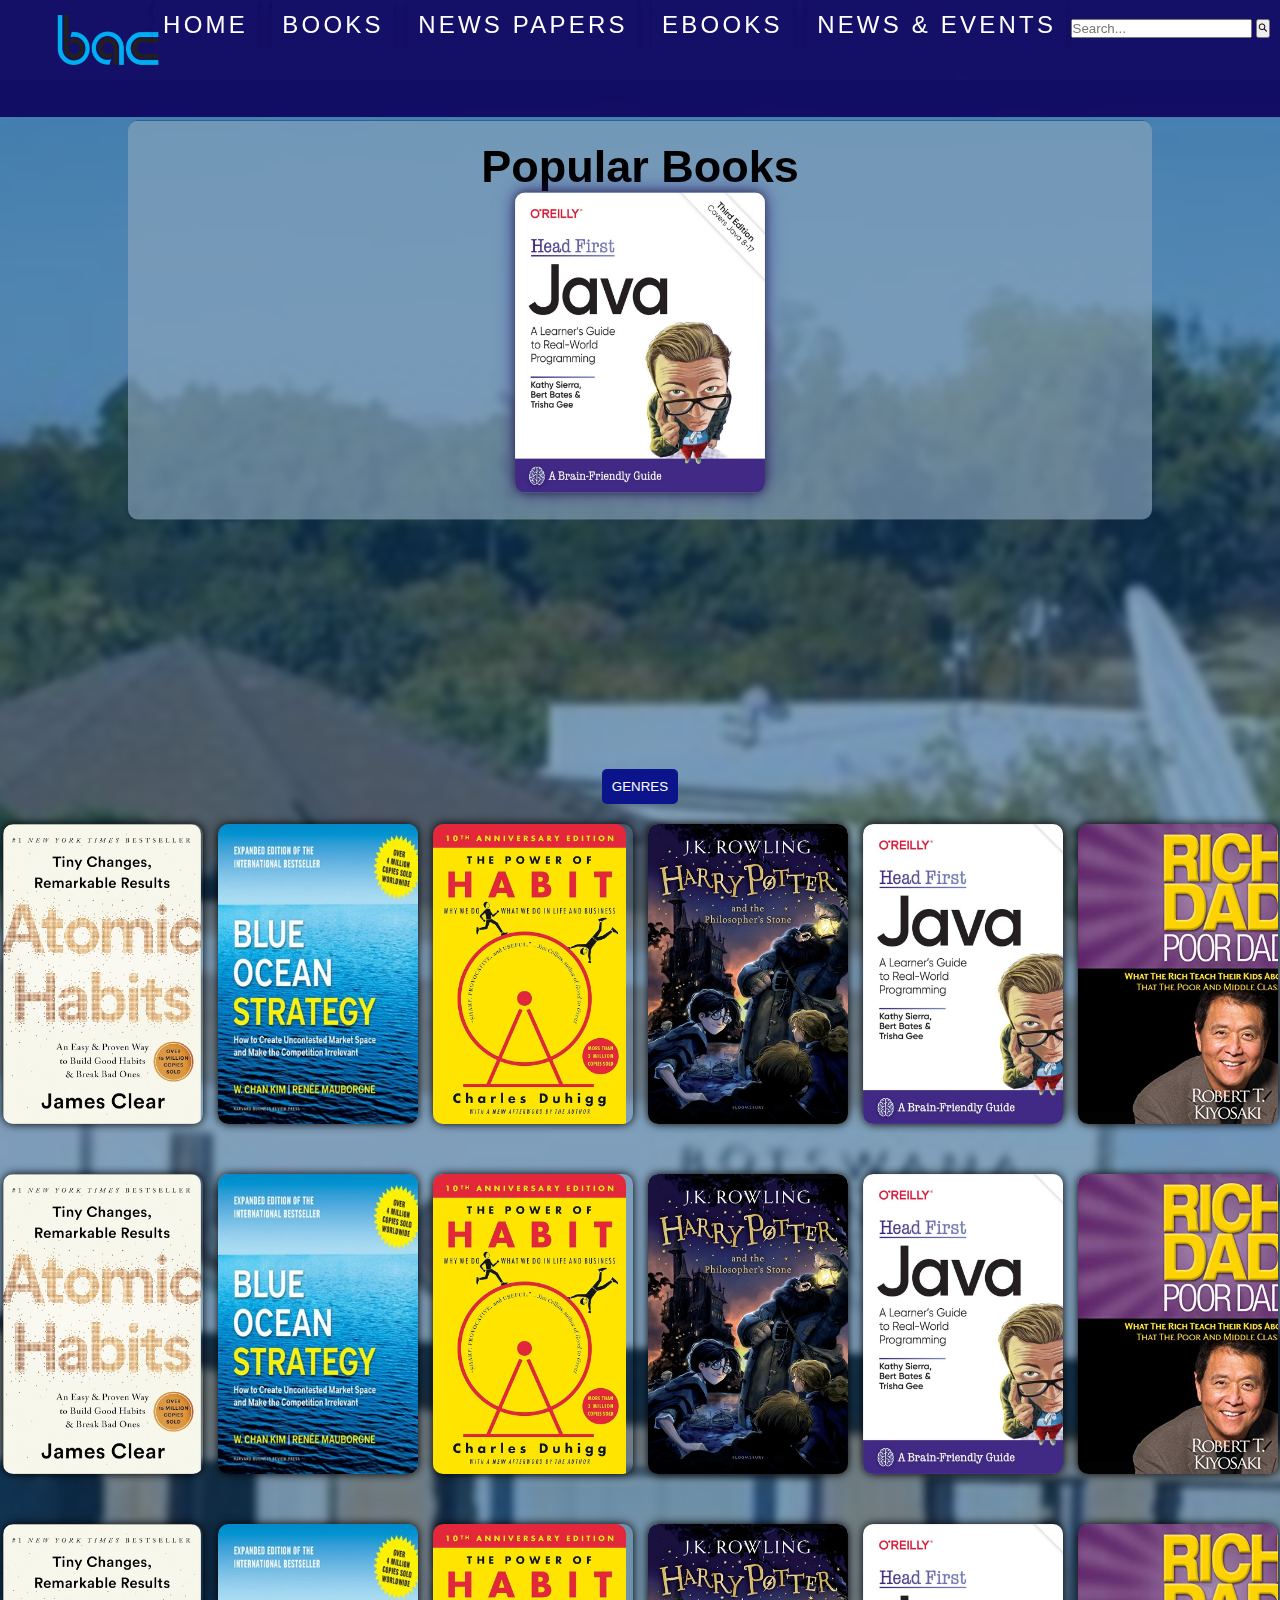
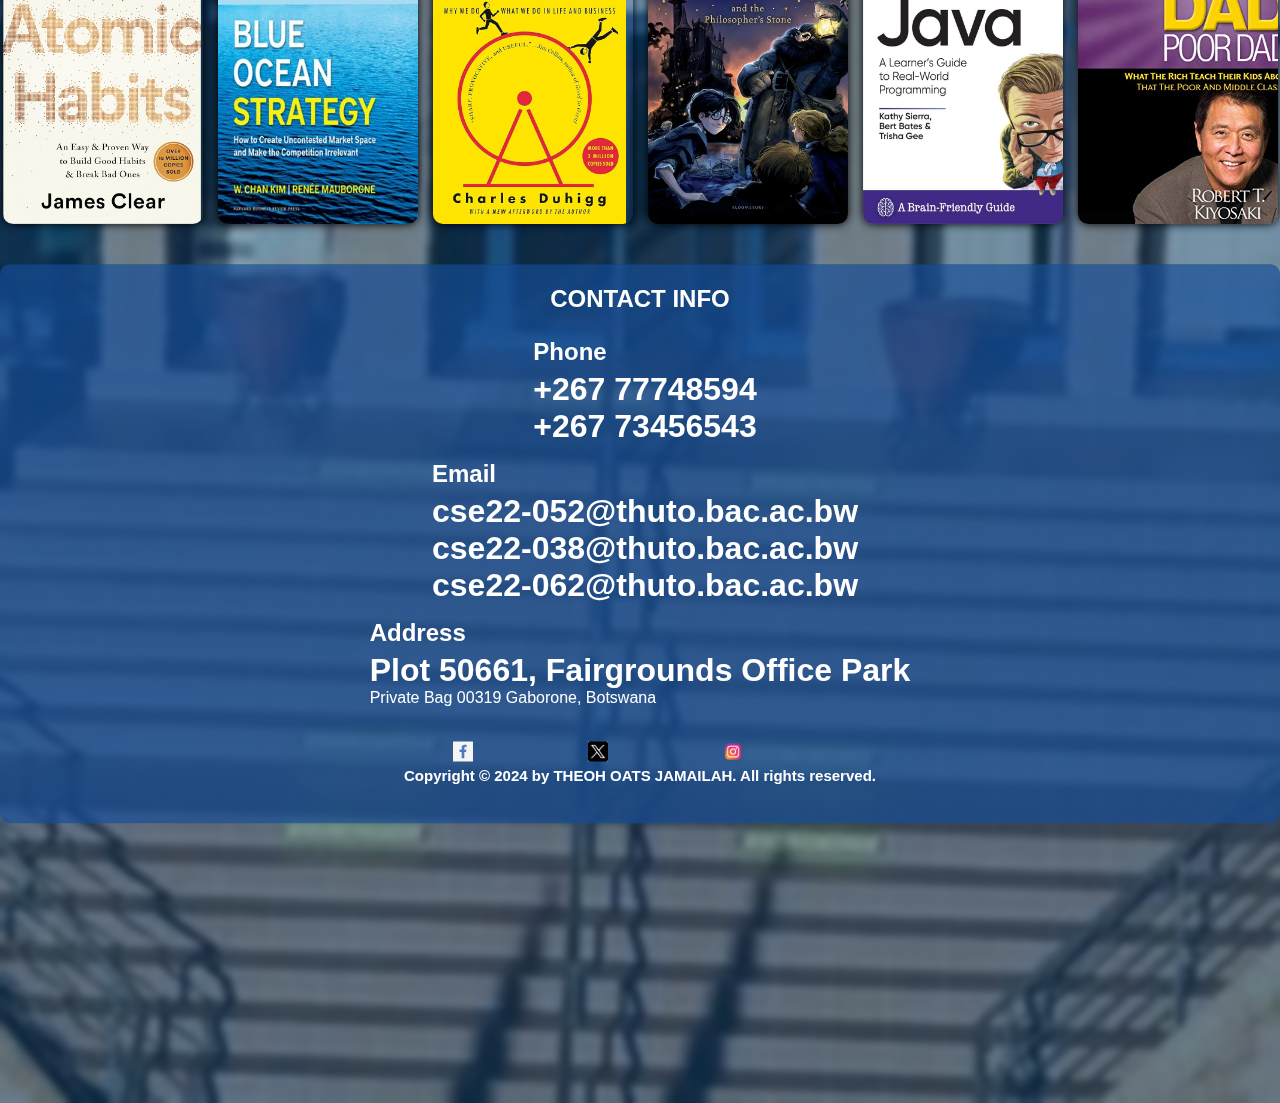
==== commit 11f3614f: "fixes" ====
--- a/Books.html
+++ b/Books.html
@@ -103,8 +103,14 @@
                     <li><a href="home.html">HOME</a></li>
                     <li><a href="Books.html">BOOKS</a></li>
                     <li><a href="NEWSPAPER.html">NEWS PAPERS</a></li>
-                    <li><a href="#ebooks">EBOOKS</a></li>
+                    <li><a href="#ebooks">EBOOKS </a></li>
                     <li><a href="#news">NEWS & EVENTS</a></li> 
+                    <li>
+                        <form action="/search" method="GET">
+                            <input type="text" name="search" placeholder="Search...">
+                            <button type="submit" class="search-btn"><img style="height: 10px; width: 10px;"  src="photos/search-icon-png-5.png" alt="Search"></button>
+                        </form>
+                    </li>
                 </ul>
             </div>
         </div>
--- a/styles.css
+++ b/styles.css
@@ -259,7 +259,7 @@
     color: rgb(0, 0, 0);
     backdrop-filter: blur(3px); /* Add a blur effect */
     background-color: rgba(13, 72, 120, 0.5); /* Adjust the background color and opacity */
-    margin-top: 100px;
+    margin-top: 80px;
 }
 
 .search {
@@ -271,6 +271,7 @@
     background-color: rgba(255, 255, 255, 0.5); /* Adjust the background color and opacity */
     padding: 20px; /* Add padding to create space around the content */
     border-radius: 10px;
+    margin-top: 100px;
 }
 
 .search h1 {
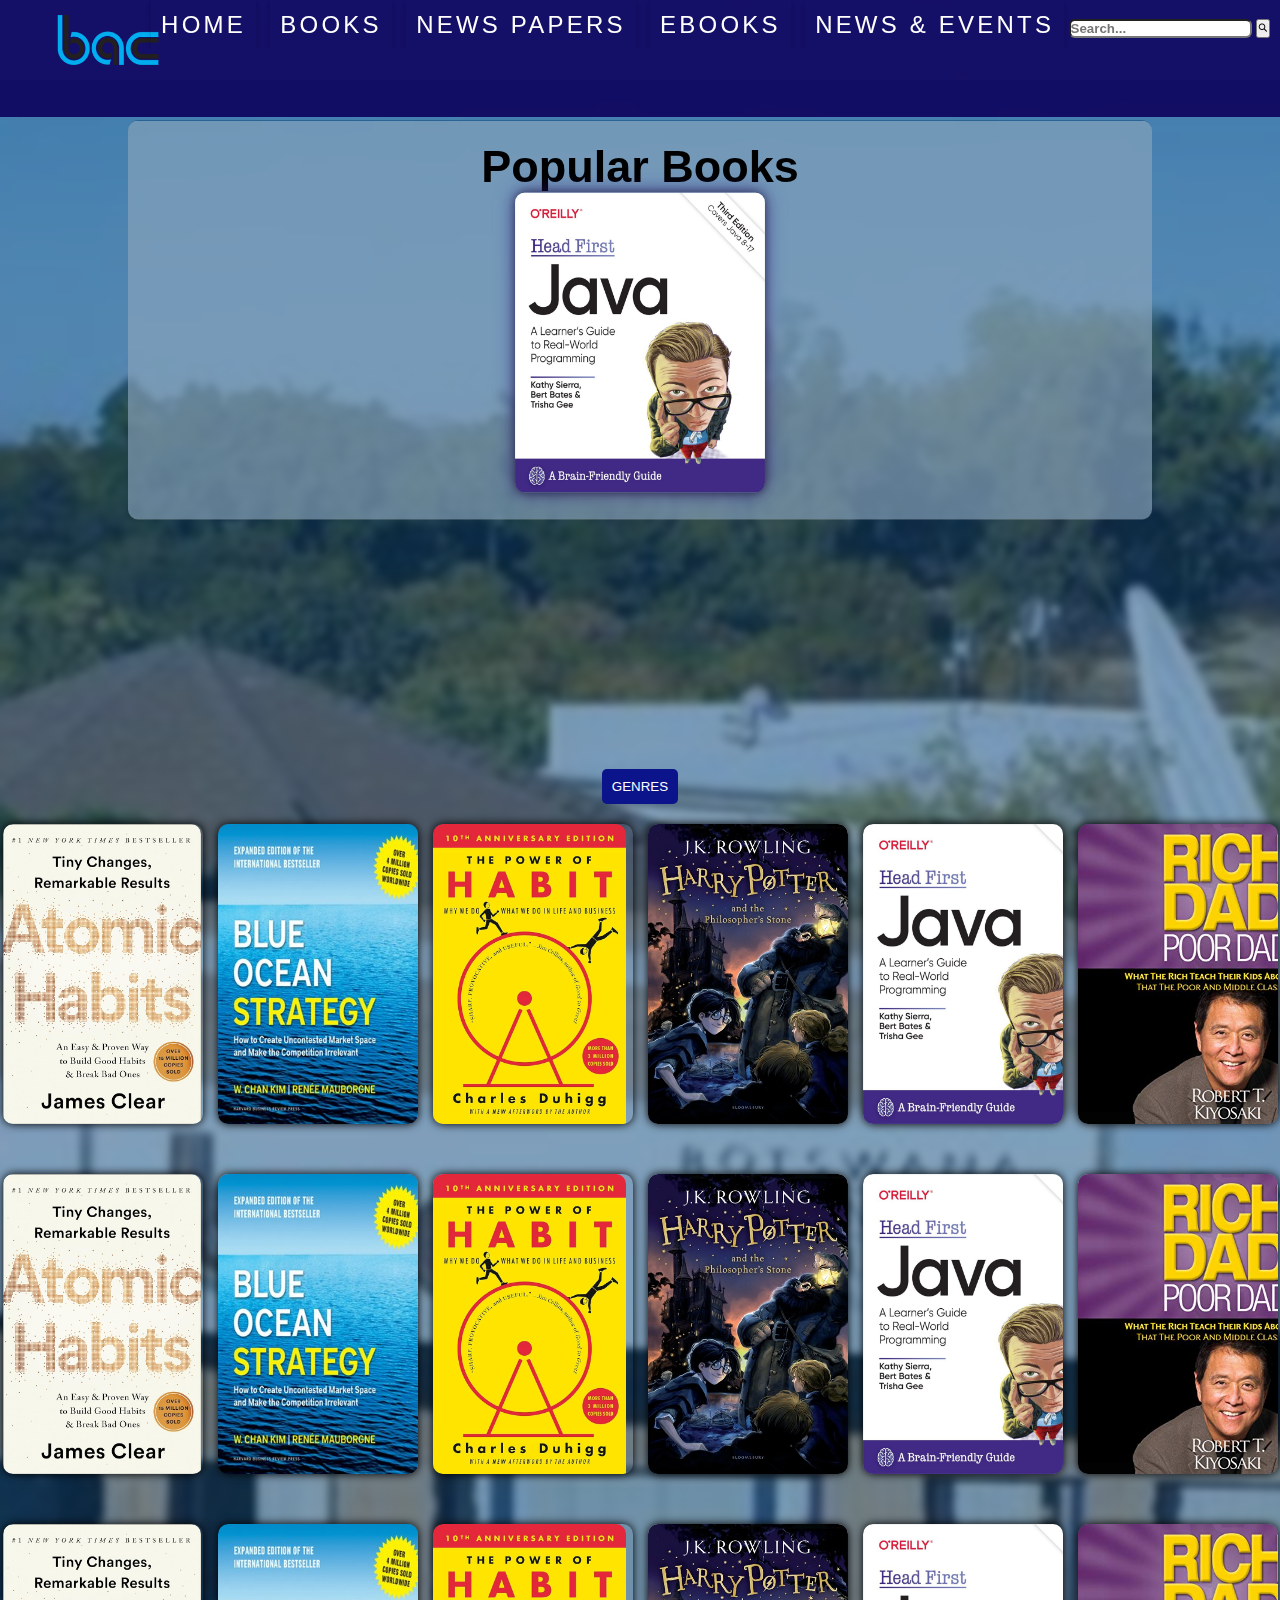
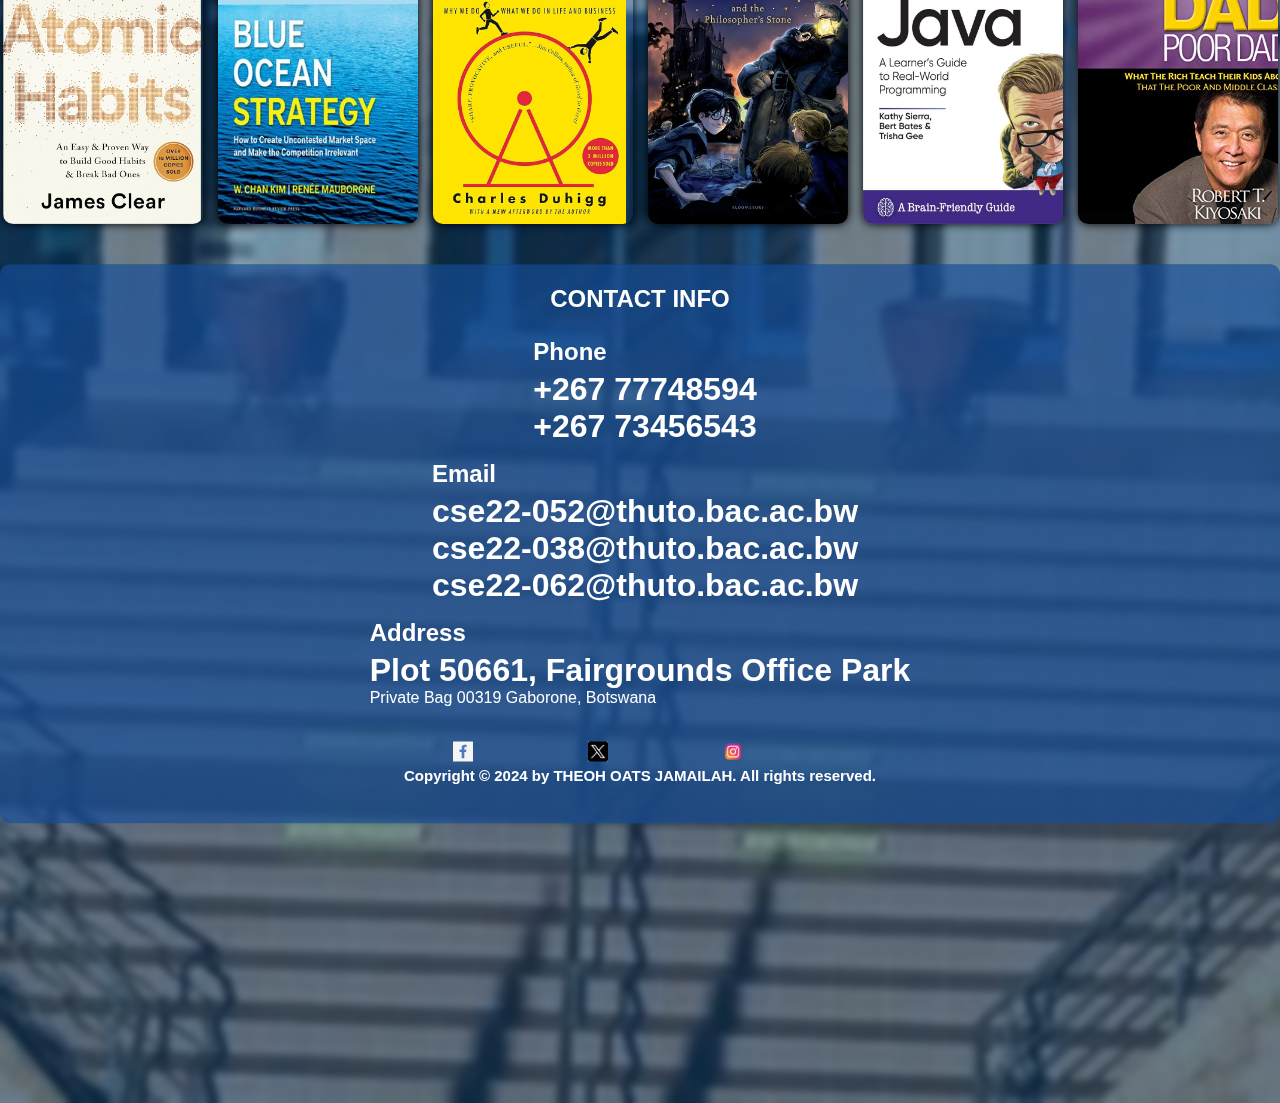
==== commit 4ea3964e: "fixes there an there" ====
--- a/Books.html
+++ b/Books.html
@@ -70,12 +70,14 @@
         }
         .dropdown-content a {
             color: white;
+            font-size: medium;
             padding: 12px 16px;
             text-decoration: none;
+            border-radius: 8px;
             display: flex;
             align-items: center;
             justify-content: space-between;
-            max-width: 130px;
+            max-width: 100%;
             height: 10vh;
             width: 100vw;}
         
@@ -83,6 +85,37 @@
             background-color: rgba(80, 87, 224, 0.3);
     box-shadow: 0 8px 12px rgba(57, 52, 52, 0.2), 0 3px 6px rgba(0, 0, 0, 0.2);
         }
+
+
+        .menuuu {
+    overflow: hidden;
+    white-space: nowrap;
+}
+
+.dropdown-content {
+    max-height: 150px; /* Adjust the height as needed */
+    overflow-y: auto;
+}
+
+.dropdown-content a {
+    display: block;
+}
+
+/* Style the scrollbar track */
+.menuuu .dropdown-content::-webkit-scrollbar {
+    width: 12px;
+}
+
+/* Style the scrollbar thumb */
+.menuuu .dropdown-content::-webkit-scrollbar-thumb {
+    background-color: #1e7cc4; /* Adjust the color as needed */
+    border-radius: 6px;
+}
+
+/* Style the scrollbar track */
+.menuuu .dropdown-content::-webkit-scrollbar-track {
+    background: #f1f1f1; /* Adjust the color as needed */
+}
     </style>
 </head>
 <body>
@@ -103,7 +136,7 @@
                     <li><a href="home.html">HOME</a></li>
                     <li><a href="Books.html">BOOKS</a></li>
                     <li><a href="NEWSPAPER.html">NEWS PAPERS</a></li>
-                    <li><a href="#ebooks">EBOOKS </a></li>
+                    <li><a href="Ebooks.html">EBOOKS </a></li>
                     <li><a href="#news">NEWS & EVENTS</a></li> 
                     <li>
                         <form action="/search" method="GET">
@@ -146,6 +179,15 @@
                 <a href="#">Thriller</a>
                 <a href="#">Fantasy</a>
                 <a href="#">Historical Fiction</a>
+                <a href="#">Young Adult</a>
+                <a href="#">Horror</a>
+                <a href="#">Adventure</a>
+                <a href="#">Crime</a>
+                <a href="#">Humor</a>
+                <a href="#">Non-fiction</a>
+                <a href="#">Biography</a>
+                <a href="#">Poetry</a>
+
                 <!-- Add more genres as needed -->
             </div>
         </div>
--- a/styles.css
+++ b/styles.css
@@ -213,6 +213,14 @@
 
 
 
+
+
+/* menuu */
+
+
+
+
+
 /* MOBILE  */
 
 
@@ -240,8 +248,25 @@
     
 }
 
-
+@media screen and (max-width: 1000px) {
+    .search-btn {
+      display: none;
+    }
+  }
 /* header */
+
+
+
+
+
+li form input[type="text"] {
+    border-radius: 6px;
+    font-weight: bold;
+}
+
+li form button.search-btn {
+    font-weight: bold;
+}
 
 
 
